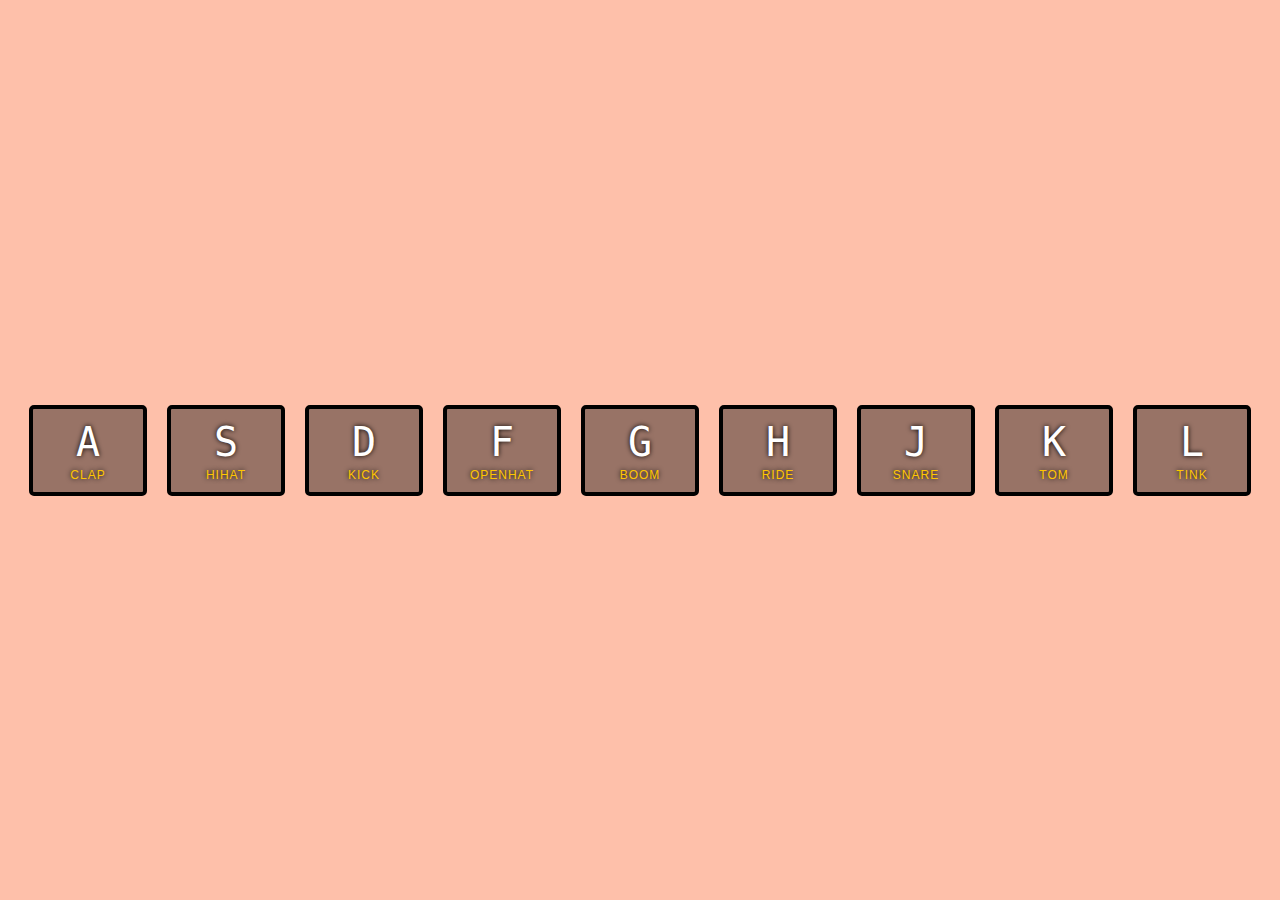
==== drumkit/index.html @ 37b8af2b "index" ====
<!DOCTYPE html>
<html lang="en">

<head>
  <meta charset="UTF-8">
  <title>JS Drum Kit</title>
  <link rel="stylesheet" href="style.css">
</head>

<body>


  <div class="keys">
    <div data-key="65" class="key">
      <kbd>A</kbd>
      <span class="sound">clap</span>
    </div>
    <div data-key="83" class="key">
      <kbd>S</kbd>
      <span class="sound">hihat</span>
    </div>
    <div data-key="68" class="key">
      <kbd>D</kbd>
      <span class="sound">kick</span>
    </div>
    <div data-key="70" class="key">
      <kbd>F</kbd>
      <span class="sound">openhat</span>
    </div>
    <div data-key="71" class="key">
      <kbd>G</kbd>
      <span class="sound">boom</span>
    </div>
    <div data-key="72" class="key">
      <kbd>H</kbd>
      <span class="sound">ride</span>
    </div>
    <div data-key="74" class="key">
      <kbd>J</kbd>
      <span class="sound">snare</span>
    </div>
    <div data-key="75" class="key">
      <kbd>K</kbd>
      <span class="sound">tom</span>
    </div>
    <div data-key="76" class="key">
      <kbd>L</kbd>
      <span class="sound">tink</span>
    </div>
  </div>

  <audio data-key="65" src="sounds/clap.wav"></audio>
  <audio data-key="83" src="sounds/hihat.wav"></audio>
  <audio data-key="68" src="sounds/kick.wav"></audio>
  <audio data-key="70" src="sounds/openhat.wav"></audio>
  <audio data-key="71" src="sounds/boom.wav"></audio>
  <audio data-key="72" src="sounds/ride.wav"></audio>
  <audio data-key="74" src="sounds/snare.wav"></audio>
  <audio data-key="75" src="sounds/tom.wav"></audio>
  <audio data-key="76" src="sounds/tink.wav"></audio>

  <script>

    //när en tangent trycks ska något hända
    window.addEventListener("keydown", function (event) {
      //hämta ljudet till den tangenten som trycks samt ytan till tangenten
      const audio = document.querySelector(`audio[data-key="${event.keyCode}"]`);
      const key = document.querySelector(`.key[data-key="${event.keyCode}"]`); //tar allt i klassen key
      if (!audio) {      //Om det ej är en audio kopplad till tangenten
        console.log("ingen audio kopplad");
        return;
      } else {    //annars så spela + lägg till playing klassen
        audio.currentTime = 0;
        audio.play();
        key.classList.add("playing");
      }
      console.log(audio);
    });


    //ta bort playing klassen från knappen 
    function removeTransition(e) {
      if (e.propertyName !== "transform") {
        return;
      }
      this.classList.remove("playing");
      console.log(e.propertyName);
      console.log("tar bort playing");
    }

    //array med alla tangenter 
    const keys = document.querySelectorAll(".key");

//går igenom arrayen och tar bort "transition" på alla
  keys.forEach(key =>
        key.addEventListener(
          'transitionend',
          (event) => removeTransition.call(key, event)
        ));

  </script>


</body>

</html>
---- drumkit/style.css ----
html {
  font-size: 10px;
  background-color:#fec0aa;
  background-size: cover;
}
body,html {
  margin: 0;
  padding: 0;
  font-family: sans-serif;
}

.keys {
  display: flex;
  flex: 1;
  min-height: 100vh;
  align-items: center;
  justify-content: center;
}

.key {
  border: .4rem solid black;
  border-radius: .5rem;
  margin: 1rem;
  font-size: 1.5rem;
  padding: 1rem .5rem;
  transition: all .07s ease;
  width: 10rem;
  text-align: center;
  color: white;
  background: rgba(0,0,0,0.4);
  text-shadow: 0 0 .5rem black;
}

.playing {
  transform: scale(1.1);
  border-color: blue;
}

kbd {
  display: block;
  font-size: 4rem;
}

.sound {
  font-size: 1.2rem;
  text-transform: uppercase;
  letter-spacing: .1rem;
  color: #ffc600;
}
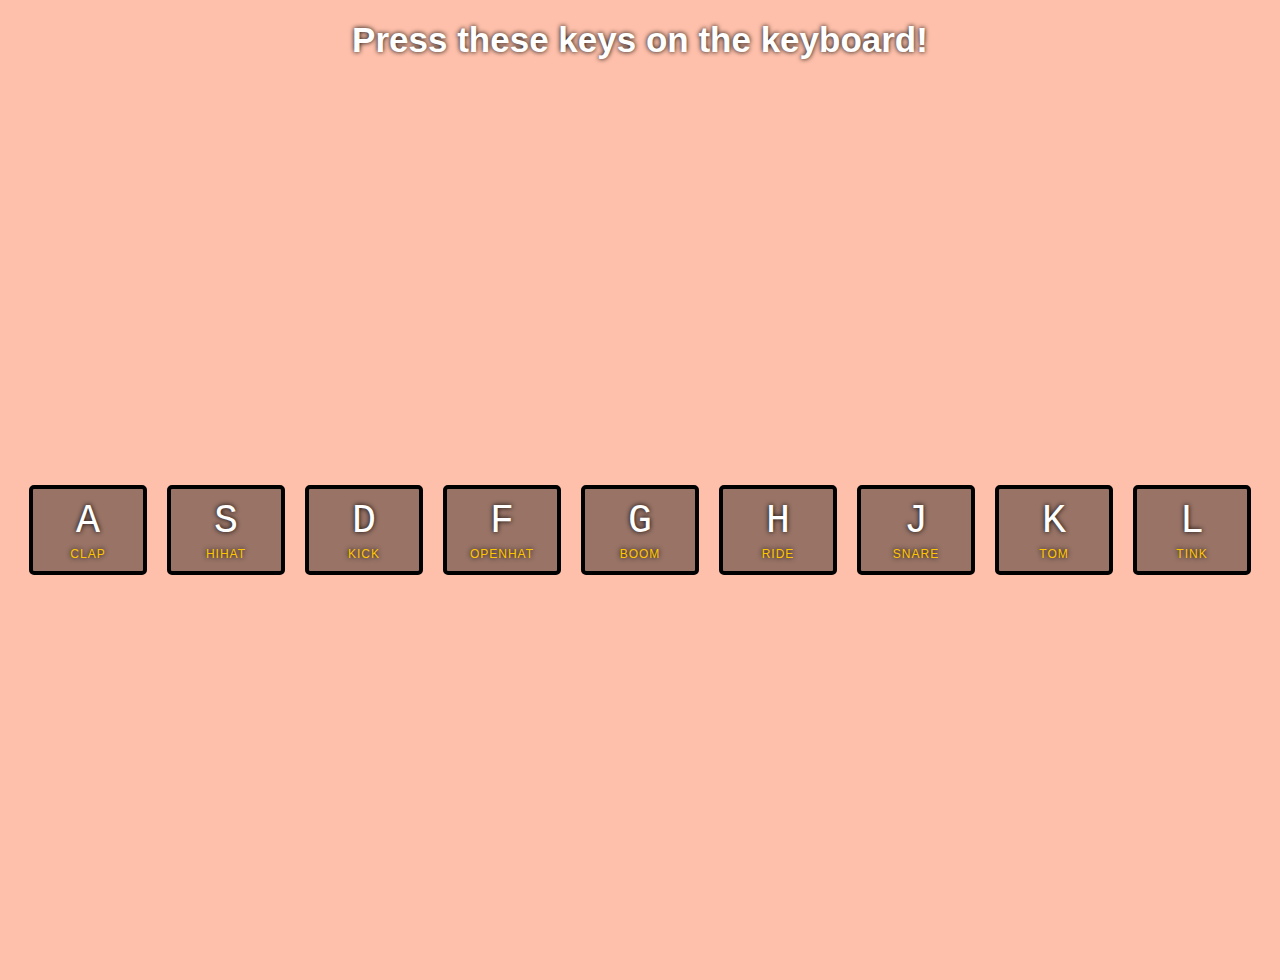
==== commit 961b93ea: "update" ====
--- a/drumkit/index.html
+++ b/drumkit/index.html
@@ -9,7 +9,7 @@
 
 <body>
 
-
+    <h1>Press these keys on the keyboard!</h1>
   <div class="keys">
     <div data-key="65" class="key">
       <kbd>A</kbd>
--- a/drumkit/style.css
+++ b/drumkit/style.css
@@ -8,6 +8,18 @@
   padding: 0;
   font-family: sans-serif;
 }
+
+h1 {
+  display: flex;
+  text-align: center;
+  justify-content: center;
+  margin: 1rem;
+  font-size: 3.5rem;
+  padding: 1rem .5rem;
+  color: white;
+  text-shadow: 0 0 .5rem black;
+}
+
 
 .keys {
   display: flex;
